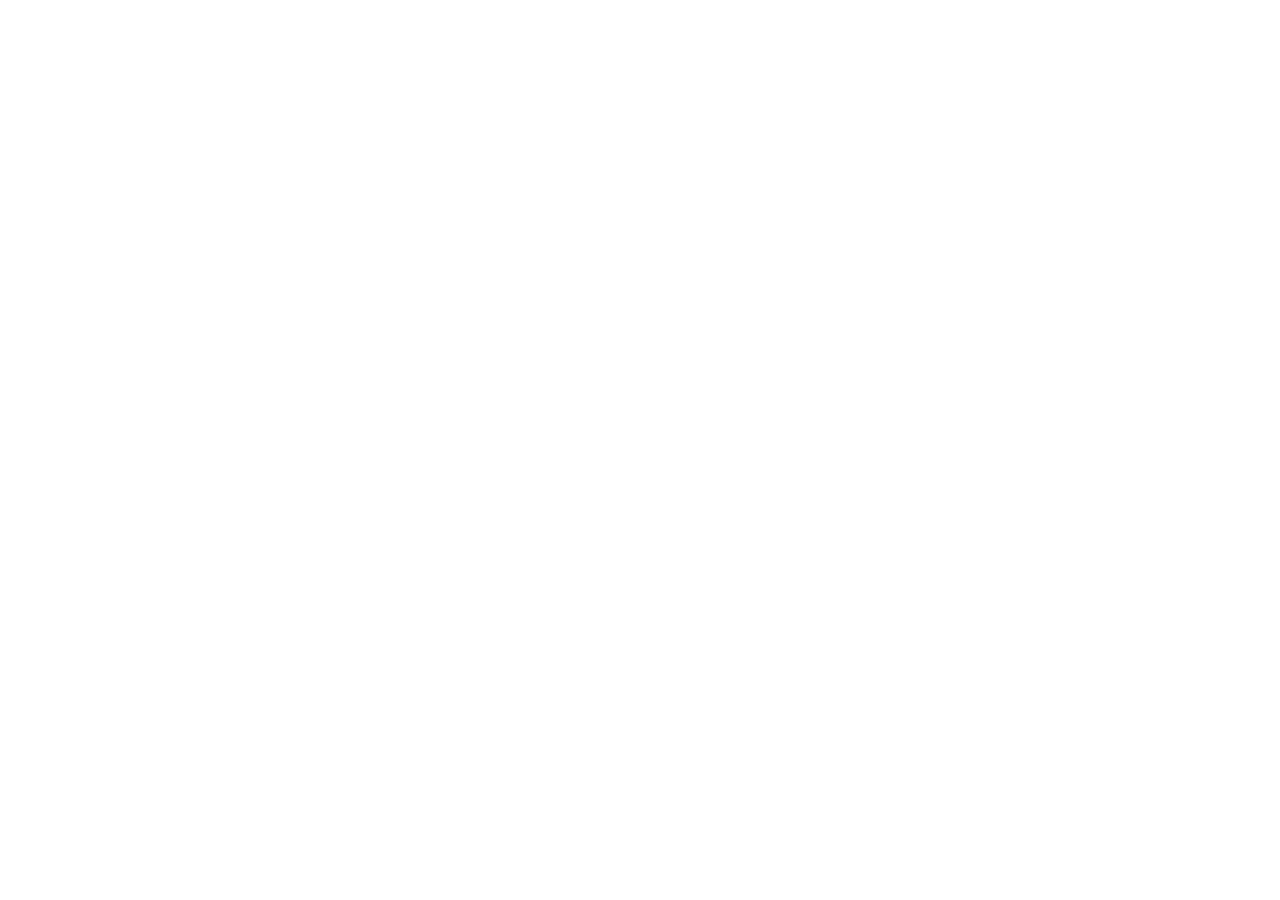
==== index.html @ ce26080f "Add files via upload" ====
<!doctype html><html><head><meta charset=utf8><meta name=viewport content="width=device-width,initial-scale=1,viewport-fit=cover"><style>:root{color-scheme:light;box-sizing:border-box;padding-top:env(safe-area-inset-top,0px);padding-bottom:env(safe-area-inset-bottom,0px)}html{scroll-padding-top:env(safe-area-inset-top,0px)}body{margin:0;padding:0;font:14px -apple-system,BlinkMacSystemFont,sans-serif;background:#fff;color:#000}img{max-width:100%}[hidden]:not([hidden=until-found i]){display:none!important}</style></head><body>
<title>Victor's Football Lens</title>
<meta name="claude:viewport-fit-sides" content="cover">
<meta name="description" content="Victor's Football Lens brings you the latest football news, match analysis, transfer rumours, player profiles, fixtures, results and video highlights.">
<link rel="preconnect" href="https://fonts.googleapis.com">
<link rel="preconnect" href="https://fonts.gstatic.com" crossorigin>
<link rel="stylesheet" href="https://fonts.googleapis.com/css2?family=Inter:wght@400;600;700;800&family=Oswald:wght@500;600;700&display=swap">
<link rel="stylesheet" href="css/style.css">
<script defer src="js/data.js"></script>
<script defer src="js/app.js"></script>
<div data-page="home">
  <div id="site-header"></div>
  <main id="main"><noscript><p style="padding:40px;text-align:center">Please enable JavaScript to view Victor's Football Lens.</p></noscript></main>
  <div id="site-footer"></div>
</div>

</body></html>
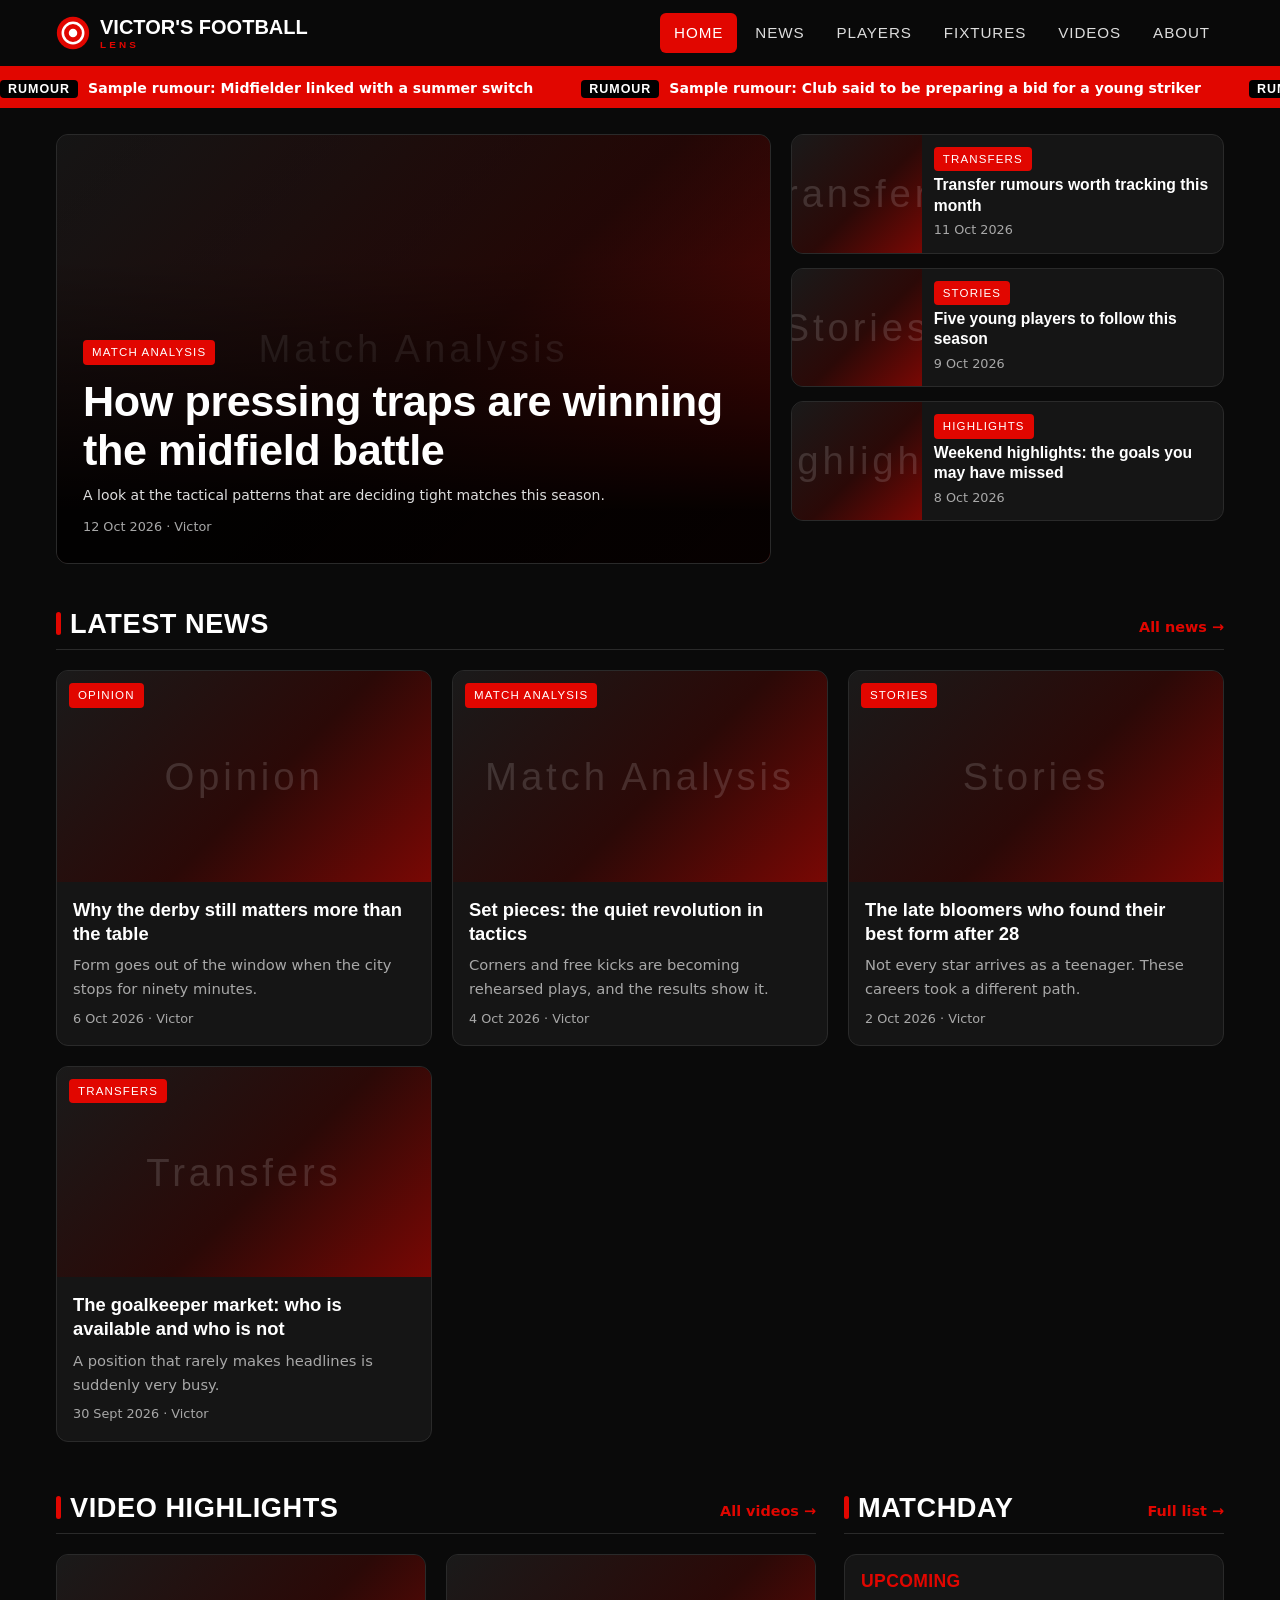
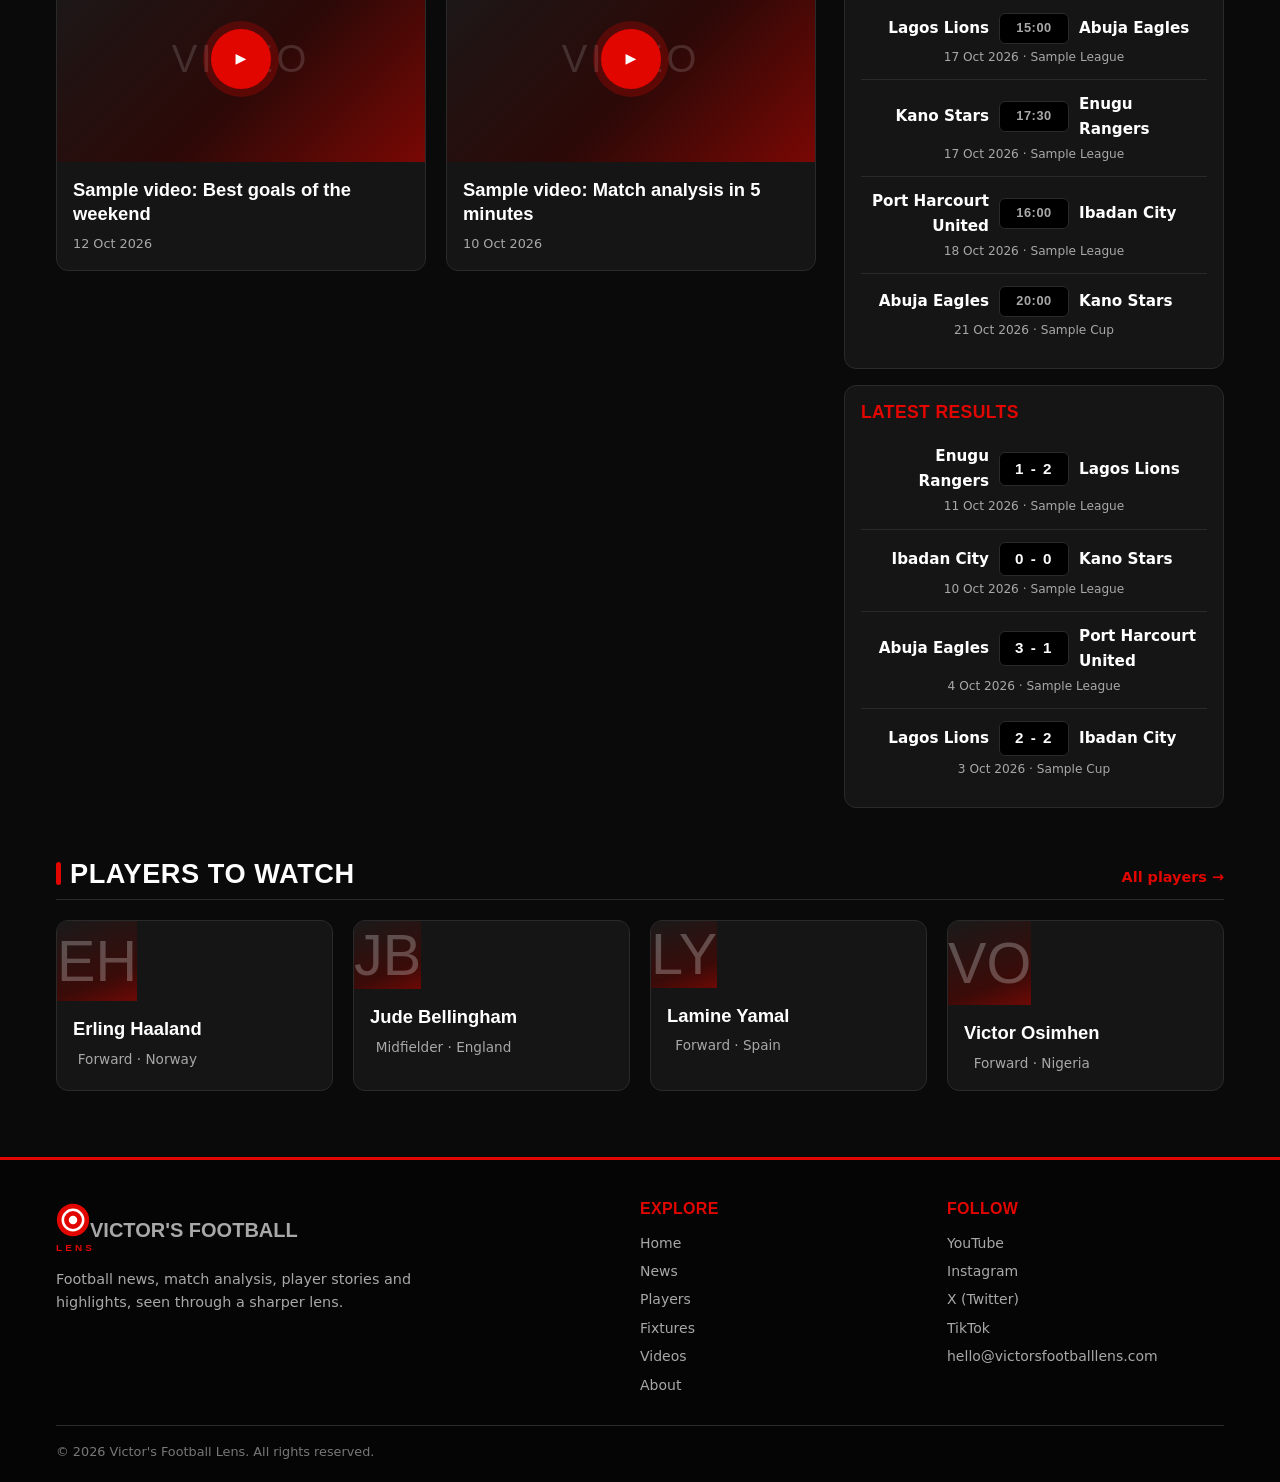
==== commit 6553b9ce: "Update index.html" ====
--- a/index.html
+++ b/index.html
@@ -5,13 +5,13 @@
 <link rel="preconnect" href="https://fonts.googleapis.com">
 <link rel="preconnect" href="https://fonts.gstatic.com" crossorigin>
 <link rel="stylesheet" href="https://fonts.googleapis.com/css2?family=Inter:wght@400;600;700;800&family=Oswald:wght@500;600;700&display=swap">
-<link rel="stylesheet" href="css/style.css">
-<script defer src="js/data.js"></script>
-<script defer src="js/app.js"></script>
+<link rel="stylesheet" href="style.css">
+<script defer src="data.js"></script>
+<script defer src="app.js"></script>
 <div data-page="home">
   <div id="site-header"></div>
   <main id="main"><noscript><p style="padding:40px;text-align:center">Please enable JavaScript to view Victor's Football Lens.</p></noscript></main>
   <div id="site-footer"></div>
 </div>
 
-</body></html>+</body></html>
--- a/style.css
+++ b/style.css
@@ -0,0 +1,161 @@
+:root{--red:#e10600;--red-d:#b30500;--black:#0a0a0a;--card:#151515;--card2:#1c1c1c;--line:#2a2a2a;--white:#fff;--muted:#a8a8a8;--max:1200px;--r:12px}
+*{box-sizing:border-box;margin:0;padding:0}
+html{scroll-behavior:smooth}
+body{background:var(--black);color:var(--white);font-family:Inter,system-ui,-apple-system,Segoe UI,Roboto,sans-serif;line-height:1.6;-webkit-font-smoothing:antialiased}
+img{max-width:100%;display:block}
+a{color:inherit;text-decoration:none}
+button{font:inherit;cursor:pointer}
+h1,h2,h3,h4{font-family:Oswald,Impact,"Arial Narrow",sans-serif;text-transform:uppercase;letter-spacing:.02em;line-height:1.15}
+:root{color-scheme:dark}
+body{background:var(--black);color:var(--white)}
+.wrap{max-width:var(--max);margin:0 auto;padding-left:max(16px,env(safe-area-inset-left,0px));padding-right:max(16px,env(safe-area-inset-right,0px))}
+.skip{position:absolute;left:-999px;top:0;background:var(--red);color:#fff;padding:8px 14px;z-index:100}
+.skip:focus{left:0}
+
+/* Header */
+.hdr{position:sticky;top:env(safe-area-inset-top,0px);z-index:50;background:rgba(10,10,10,.96);backdrop-filter:blur(8px);border-bottom:3px solid var(--red)}
+.hdr .wrap{display:flex;align-items:center;justify-content:space-between;height:66px}
+.logo{display:flex;align-items:center;gap:10px;font-family:Oswald,Impact,sans-serif;text-transform:uppercase;font-weight:700;font-size:1.25rem;line-height:1}
+.logo svg{width:34px;height:34px;flex:none}
+.logo small{display:block;font-size:.62rem;letter-spacing:.32em;color:var(--red);font-weight:600;margin-top:3px}
+.nav{display:flex;gap:4px}
+.nav a{padding:8px 14px;font-family:Oswald,sans-serif;text-transform:uppercase;letter-spacing:.06em;font-size:.95rem;border-radius:6px;color:#ddd;transition:.15s}
+.nav a:hover{color:#fff;background:var(--card2)}
+.nav a.on{color:#fff;background:var(--red)}
+.burger{display:none;background:none;border:1px solid var(--line);color:#fff;width:42px;height:42px;border-radius:8px;font-size:1.3rem}
+@media(max-width:820px){
+ .burger{display:block}
+ .nav{display:none;position:absolute;top:66px;left:0;right:0;background:var(--black);flex-direction:column;padding:10px 18px 18px;border-bottom:3px solid var(--red)}
+ .nav.open{display:flex}
+ .nav a{padding:13px 10px;border-bottom:1px solid var(--line);border-radius:0}
+}
+
+/* Ticker */
+.ticker{background:var(--red);overflow:hidden;white-space:nowrap}
+.ticker .row{display:flex;gap:48px;padding:8px 0;width:max-content;animation:tick 40s linear infinite;font-weight:600;font-size:.88rem}
+.ticker b{font-family:Oswald,sans-serif;letter-spacing:.08em;background:#000;padding:2px 8px;margin-right:10px;border-radius:4px;font-size:.78rem}
+@keyframes tick{to{transform:translateX(-50%)}}
+@media(prefers-reduced-motion:reduce){.ticker .row{animation:none}}
+
+/* Sections */
+section.blk{padding:44px 0 6px}
+.sh{display:flex;align-items:end;justify-content:space-between;gap:14px;margin-bottom:20px;border-bottom:1px solid var(--line);padding-bottom:10px}
+.sh h2{font-size:1.7rem;position:relative;padding-left:14px}
+.sh h2:before{content:"";position:absolute;left:0;top:4px;bottom:4px;width:5px;background:var(--red);border-radius:3px}
+.sh a{color:var(--red);font-weight:600;font-size:.9rem;white-space:nowrap}
+.sh a:hover{text-decoration:underline}
+.page-title{padding:42px 0 8px}
+.page-title h1{font-size:clamp(2rem,6vw,3.2rem)}
+.page-title h1 span{color:var(--red)}
+.page-title p{color:var(--muted);max-width:640px;margin-top:8px}
+
+/* Cards */
+.grid{display:grid;gap:20px}
+.g3{grid-template-columns:repeat(3,1fr)}
+.g4{grid-template-columns:repeat(4,1fr)}
+.g2{grid-template-columns:repeat(2,1fr)}
+@media(max-width:980px){.g4{grid-template-columns:repeat(2,1fr)}.g3{grid-template-columns:repeat(2,1fr)}}
+@media(max-width:620px){.g4,.g3,.g2{grid-template-columns:1fr}}
+.card{background:var(--card);border:1px solid var(--line);border-radius:var(--r);overflow:hidden;transition:.2s;display:flex;flex-direction:column}
+.card:hover{transform:translateY(-4px);border-color:var(--red)}
+.thumb{aspect-ratio:16/9;position:relative;overflow:hidden;background:#222}
+.thumb img{width:100%;height:100%;object-fit:cover}
+.ph{width:100%;height:100%;display:flex;align-items:center;justify-content:center;font-family:Oswald,sans-serif;font-size:2.4rem;color:rgba(255,255,255,.14);letter-spacing:.1em;background:linear-gradient(135deg,#1a1a1a 0%,#2b0907 55%,#e10600 160%)}
+.tag{display:inline-block;background:var(--red);color:#fff;font-family:Oswald,sans-serif;text-transform:uppercase;font-size:.72rem;letter-spacing:.1em;padding:3px 9px;border-radius:4px}
+.thumb .tag{position:absolute;left:12px;top:12px}
+.cb{padding:16px;display:flex;flex-direction:column;gap:8px;flex:1}
+.cb h3{font-size:1.15rem;text-transform:none;font-family:Inter,sans-serif;font-weight:700;letter-spacing:0;line-height:1.3}
+.cb p{color:var(--muted);font-size:.92rem}
+.meta{color:var(--muted);font-size:.8rem;margin-top:auto}
+
+/* Hero */
+.hero{display:grid;grid-template-columns:1.65fr 1fr;gap:20px;padding-top:26px}
+@media(max-width:900px){.hero{grid-template-columns:1fr}}
+.lead{position:relative;border-radius:var(--r);overflow:hidden;min-height:430px;display:flex;align-items:end;border:1px solid var(--line);background:#222}
+.lead .bg{position:absolute;inset:0}
+.lead .bg img,.lead .bg .ph{width:100%;height:100%;object-fit:cover}
+.lead:after{content:"";position:absolute;inset:0;background:linear-gradient(to top,rgba(0,0,0,.95) 12%,rgba(0,0,0,.2) 70%)}
+.lead .txt{position:relative;z-index:2;padding:26px;max-width:700px}
+.lead h1{font-size:clamp(1.7rem,4.4vw,2.7rem);margin:12px 0 8px;text-transform:none;font-family:Inter,sans-serif;font-weight:800;letter-spacing:-.01em;line-height:1.15}
+.lead p{color:#ddd}
+.side{display:flex;flex-direction:column;gap:14px}
+.mini{display:flex;gap:12px;background:var(--card);border:1px solid var(--line);border-radius:var(--r);overflow:hidden;transition:.2s}
+.mini:hover{border-color:var(--red)}
+.mini .thumb{width:130px;aspect-ratio:auto;flex:none}
+.mini div.t{padding:12px 12px 12px 0}
+.mini h3{font-family:Inter,sans-serif;text-transform:none;font-size:.98rem;line-height:1.3;letter-spacing:0;margin:4px 0}
+.btn{display:inline-block;background:var(--red);color:#fff;border:0;padding:11px 22px;border-radius:8px;font-family:Oswald,sans-serif;text-transform:uppercase;letter-spacing:.08em;transition:.15s}
+.btn:hover{background:var(--red-d)}
+.btn.ghost{background:transparent;border:1px solid #444}
+.btn.ghost:hover{border-color:var(--red);background:transparent}
+
+/* Two column home */
+.cols{display:grid;grid-template-columns:2fr 1fr;gap:28px}
+@media(max-width:900px){.cols{grid-template-columns:1fr}}
+.panel{background:var(--card);border:1px solid var(--line);border-radius:var(--r);padding:16px}
+.panel h3{font-size:1.1rem;margin-bottom:10px;color:var(--red)}
+.fx{display:grid;grid-template-columns:1fr auto 1fr;gap:10px;align-items:center;padding:12px 0;border-bottom:1px solid var(--line);font-weight:600;font-size:.95rem}
+.fx:last-child{border-bottom:0}
+.fx .h{text-align:right}
+.fx .sc{background:#000;border:1px solid var(--line);padding:4px 12px;border-radius:6px;font-family:Oswald,sans-serif;letter-spacing:.1em;min-width:70px;text-align:center}
+.fx .sc.up{color:var(--muted);font-size:.8rem;letter-spacing:.04em}
+.fx small{grid-column:1/-1;color:var(--muted);font-weight:400;font-size:.76rem;text-align:center;margin-top:-6px}
+.comp{font-family:Oswald,sans-serif;text-transform:uppercase;letter-spacing:.08em;color:var(--red);margin:22px 0 4px;font-size:1rem}
+
+/* Players */
+.pc{text-align:center;cursor:pointer}
+.pc .pic{aspect-ratio:1/1;position:relative;background:linear-gradient(160deg,#1a1a1a,#3a0b08 70%,#e10600 170%);display:flex;align-items:center;justify-content:center;overflow:hidden}
+.pc .pic img{width:100%;height:100%;object-fit:cover}
+.pc .pic span{font-family:Oswald,sans-serif;font-size:3.6rem;color:rgba(255,255,255,.25)}
+.pc .num{position:absolute;right:10px;top:6px;font-family:Oswald,sans-serif;font-size:1.6rem;color:var(--red)}
+.pc h3{font-family:Oswald,sans-serif;font-size:1.15rem}
+.pos{color:var(--muted);font-size:.85rem}
+dialog{border:1px solid var(--red);border-radius:14px;background:var(--card);color:#fff;max-width:640px;width:calc(100% - 28px);padding:0;margin:auto}
+dialog::backdrop{background:rgba(0,0,0,.8)}
+.dl{padding:22px}
+.dl h2{font-size:2rem;margin-bottom:4px}
+.stats{display:grid;grid-template-columns:repeat(3,1fr);gap:10px;margin:16px 0}
+.stats div{background:#000;border:1px solid var(--line);border-radius:10px;padding:12px;text-align:center}
+.stats b{display:block;font-family:Oswald,sans-serif;font-size:1.6rem;color:var(--red)}
+.stats span{font-size:.74rem;color:var(--muted);text-transform:uppercase;letter-spacing:.08em}
+.x{float:right;background:none;border:1px solid var(--line);color:#fff;width:36px;height:36px;border-radius:8px}
+
+/* Controls */
+.bar{display:flex;flex-wrap:wrap;gap:10px;margin:22px 0}
+.chip{background:var(--card);border:1px solid var(--line);color:#ddd;padding:8px 16px;border-radius:99px;font-size:.88rem;transition:.15s}
+.chip:hover{border-color:var(--red)}
+.chip.on{background:var(--red);border-color:var(--red);color:#fff}
+input.s{background:var(--card);border:1px solid var(--line);color:#fff;padding:10px 16px;border-radius:99px;min-width:220px;flex:1;max-width:340px;font:inherit}
+input.s:focus{outline:2px solid var(--red)}
+.empty{color:var(--muted);padding:30px 0}
+
+/* Videos */
+.vid .thumb{cursor:pointer}
+.vid .play{position:absolute;inset:0;display:flex;align-items:center;justify-content:center}
+.vid .play i{width:60px;height:60px;border-radius:50%;background:var(--red);display:flex;align-items:center;justify-content:center;box-shadow:0 0 0 8px rgba(225,6,0,.25);transition:.2s;font-style:normal}
+.vid:hover .play i{transform:scale(1.1)}
+.vid iframe{width:100%;height:100%;border:0}
+
+/* Article */
+.art{max-width:780px;margin:0 auto;padding-block:36px 20px;padding-left:max(16px,env(safe-area-inset-left,0px));padding-right:max(16px,env(safe-area-inset-right,0px))}
+.art h1{font-family:Inter,sans-serif;text-transform:none;font-weight:800;font-size:clamp(1.8rem,5vw,2.6rem);margin:14px 0;letter-spacing:-.01em}
+.art .hero-img{border-radius:var(--r);overflow:hidden;margin:20px 0;aspect-ratio:16/9}
+.art .hero-img img,.art .hero-img .ph{width:100%;height:100%;object-fit:cover}
+.art p{margin:0 0 18px;font-size:1.06rem;color:#e6e6e6}
+.share{display:flex;gap:10px;margin:24px 0;flex-wrap:wrap}
+
+/* About + footer */
+.prose{max-width:760px}
+.prose p{color:#ddd;margin-bottom:16px}
+.prose h2{margin:30px 0 10px;font-size:1.5rem;color:var(--red)}
+.prose ul{margin:0 0 16px 20px;color:#ddd}
+.pillars{display:grid;grid-template-columns:repeat(3,1fr);gap:16px;margin:26px 0}
+@media(max-width:700px){.pillars{grid-template-columns:1fr}}
+.ftr{margin-top:60px;background:#050505;border-top:3px solid var(--red);padding:40px 0 20px}
+.fg{display:grid;grid-template-columns:2fr 1fr 1fr;gap:30px}
+@media(max-width:700px){.fg{grid-template-columns:1fr}}
+.ftr h4{color:var(--red);margin-bottom:10px;font-size:1rem}
+.ftr a{display:block;color:var(--muted);padding:3px 0}
+.ftr a:hover{color:#fff}
+.ftr p{color:var(--muted);font-size:.9rem;margin-top:12px;max-width:380px}
+.copy{border-top:1px solid var(--line);margin-top:26px;padding-top:16px;color:#777;font-size:.8rem}
